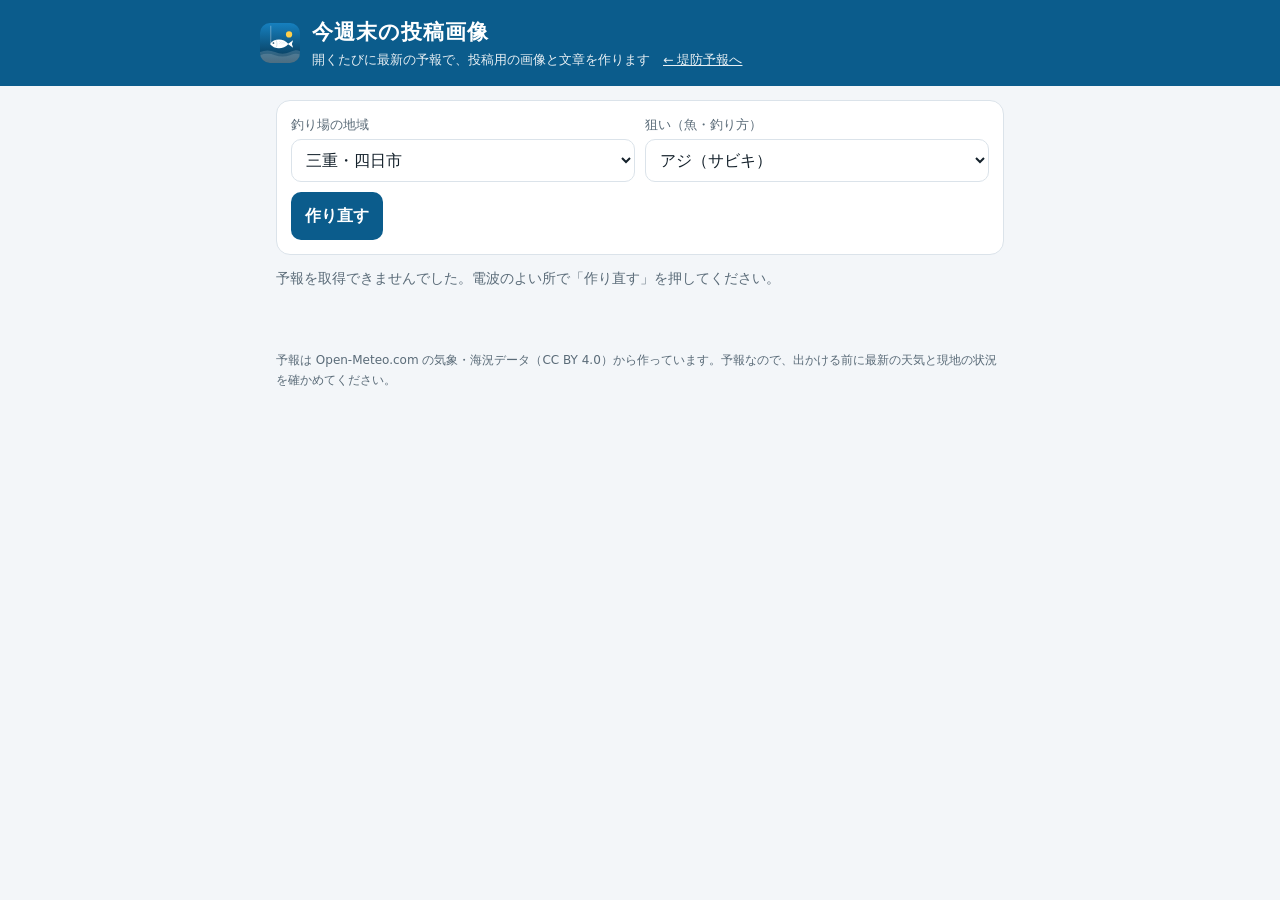
==== post.html @ fdf527df "今週末の投稿画像ページ・SNSリンク・ロゴを追加" ====
<!doctype html>
<html lang="ja">
<head>
<meta charset="utf-8">
<meta name="viewport" content="width=device-width, initial-scale=1">
<title>今週末の投稿画像｜釣果ラボ</title>
<meta name="description" content="今週末の堤防予報を、SNS に投稿できる画像と文章にまとめます。">
<link rel="icon" href="img/icon.svg" type="image/svg+xml">
<link rel="stylesheet" href="style.css">
</head>
<body>
<header>
  <div class="brand"><img src="img/icon.svg" alt="" width="40" height="40"><div><h1>今週末の投稿画像</h1>
  <p>開くたびに最新の予報で、投稿用の画像と文章を作ります　<a href="./">← 堤防予報へ</a></p></div></div>
</header>
<main>
  <section class="card">
    <div class="row">
      <div><label for="spot">釣り場の地域</label><select id="spot"></select></div>
      <div><label for="fish">狙い（魚・釣り方）</label><select id="fish"></select></div>
    </div>
    <div id="custom" class="row hide" style="margin-top:10px">
      <div><label for="lat">緯度</label><input id="lat" type="number" step="0.01"></div>
      <div><label for="lon">経度</label><input id="lon" type="number" step="0.01"></div>
    </div>
    <div class="btns"><button class="btn" id="make">作り直す</button></div>
  </section>

  <div id="status">今週末の予報を取り寄せています…</div>

  <section class="card hide" id="out">
    <canvas id="cv" width="1080" height="1350" class="preview" role="img" aria-label="今週末の堤防予報の画像"></canvas>
    <div class="btns" style="justify-content:center">
      <button class="btn" id="share">📤 画像と文章を共有</button>
      <button class="btn sub" id="save">画像を保存</button>
    </div>
    <p class="hint" style="text-align:center">スマホでは「共有」から X や Instagram を選べます。うまくいかないときは「画像を保存」と「文章をコピー」を使ってください。</p>
    <label for="text" style="margin-top:12px">投稿の文章</label>
    <textarea id="text"></textarea>
    <div class="btns"><button class="btn sub" id="copy">文章をコピー</button></div>
  </section>
</main>
<footer>
  <p>予報は Open-Meteo.com の気象・海況データ（CC BY 4.0）から作っています。予報なので、出かける前に最新の天気と現地の状況を確かめてください。</p>
</footer>

<script src="forecast.js"></script>
<script>
(function(){
"use strict";
const {SPOTS,FISH,GRADE,store,md,hm,getData,analyze,spotLatLon} = window.ChokaLab;
const $ = id => document.getElementById(id);
SPOTS.forEach((s,i)=>{ const o=document.createElement("option"); o.value=i; o.textContent=s[0]; $("spot").appendChild(o); });
FISH.forEach((f,i)=>{ const o=document.createElement("option"); o.value=i; o.textContent=f.name; $("fish").appendChild(o); });
$("spot").value = store.get("spot", 0);
$("fish").value = store.get("fish", 0);
$("lat").value = store.get("lat", "");
$("lon").value = store.get("lon", "");
const toggleCustom=()=>$("custom").classList.toggle("hide", SPOTS[+$("spot").value][1]!==null);
toggleCustom();
$("spot").addEventListener("change", ()=>{ toggleCustom(); make(); });
$("fish").addEventListener("change", make);
$("make").addEventListener("click", make);

// 今週末（土・日）。今日が日曜なら今日だけ
function weekendDates(){
  const t=new Date(); const dow=t.getDay(); const out=[];
  const add=n=>{ const d=new Date(t.getFullYear(),t.getMonth(),t.getDate()+n); out.push(window.ChokaLab.ymd(d)); };
  if(dow===0){ add(0); } else if(dow===6){ add(0); add(1); } else { add(6-dow); add(7-dow); }
  return out;
}

const COL={s:"#0f8a5f",a:"#2f7fbf",b:"#c78a00",c:"#c0392b"};
const FONT='"Hiragino Sans","Yu Gothic","Meiryo","Noto Sans JP",sans-serif';
let icon=null;
const iconImg=new Image(); iconImg.onload=()=>{icon=iconImg;}; iconImg.src="img/icon.svg";

function rr(ctx,x,y,w,h,r){ ctx.beginPath(); ctx.moveTo(x+r,y); ctx.arcTo(x+w,y,x+w,y+h,r); ctx.arcTo(x+w,y+h,x,y+h,r); ctx.arcTo(x,y+h,x,y,r); ctx.arcTo(x,y,x+w,y,r); ctx.closePath(); }
function fitText(ctx,txt,max,size,weight){ let s=size; do{ ctx.font=`${weight} ${s}px ${FONT}`; s-=2; }while(ctx.measureText(txt).width>max && s>18); }

function draw(days, spot, fish, hasTide){
  const cv=$("cv"), ctx=cv.getContext("2d"), W=1080, H=1350;
  const g=ctx.createLinearGradient(0,0,0,H); g.addColorStop(0,"#1680bf"); g.addColorStop(0.5,"#0b5c8c"); g.addColorStop(1,"#062c44");
  ctx.fillStyle=g; ctx.fillRect(0,0,W,H);
  // 波
  ctx.fillStyle="rgba(255,255,255,.08)"; ctx.beginPath(); ctx.moveTo(0,1230);
  for(let x=0;x<=W;x+=10) ctx.lineTo(x,1230+Math.sin(x/90)*16); ctx.lineTo(W,H); ctx.lineTo(0,H); ctx.fill();
  // 見出し
  if(icon){ ctx.save(); rr(ctx,60,58,96,96,22); ctx.clip(); ctx.drawImage(icon,60,58,96,96); ctx.restore(); }
  ctx.fillStyle="#fff"; ctx.textBaseline="alphabetic";
  ctx.font=`800 64px ${FONT}`; ctx.fillText("今週末の堤防予報",180,122);
  ctx.font=`600 30px ${FONT}`; ctx.globalAlpha=.9; fitText(ctx, spot+"　／　"+fish.name, 820, 32, 600); ctx.fillText(spot+"　／　"+fish.name,180,166); ctx.globalAlpha=1;

  // 日ごとのカード
  const top=200, gap=30, n=Math.max(1,days.length), ch=(1180-top-gap*(n-1))/n;
  days.forEach((d,i)=>{
    const y=top+i*(ch+gap), x=60, w=W-120;
    ctx.fillStyle="#ffffff"; rr(ctx,x,y,w,ch,36); ctx.fill();
    const {txt,w:wd}=md(d.date); const G=GRADE[d.grade]; const b=d.best;
    // 判定マーク
    ctx.fillStyle=COL[d.grade]; rr(ctx,x+36,y+40,200,200,40); ctx.fill();
    ctx.fillStyle="#fff"; ctx.textAlign="center";
    ctx.font=`800 120px ${FONT}`; ctx.fillText(G[0],x+136,y+170);
    ctx.font=`700 34px ${FONT}`; ctx.fillText(G[1],x+136,y+222);
    ctx.textAlign="left";
    // 日付と潮
    ctx.fillStyle= wd===6?"#2f6fd0": wd===0?"#c0392b":"#14212b";
    ctx.font=`800 62px ${FONT}`; ctx.fillText(txt,x+270,y+104);
    const dw=ctx.measureText(txt).width;
    ctx.fillStyle="#e3f0f8"; rr(ctx,x+290+dw,y+56,120,60,30); ctx.fill();
    ctx.fillStyle="#0b5c8c"; ctx.font=`800 34px ${FONT}`; ctx.fillText(d.tn,x+308+dw,y+98);
    // 狙う時間
    ctx.fillStyle="#14212b";
    const bestTxt = d.allStop ? "やめとけ："+b.stop[0] : `${hm(b.s)}〜${hm(b.e)}`;
    const bestSub = d.allStop ? "" : b.label+(b.trend?"・"+b.trend:"");
    if(d.allStop){ ctx.fillStyle="#c0392b"; fitText(ctx,bestTxt,w-310,46,800); ctx.fillText(bestTxt,x+270,y+180); }
    else { ctx.font=`800 52px ${FONT}`; ctx.fillText(bestTxt,x+270,y+178);
      ctx.fillStyle="#0b5c8c"; ctx.font=`700 36px ${FONT}`; ctx.fillText(bestSub,x+270,y+228); }
    // 細目
    const hi=d.hiLo.filter(z=>z.hi).map(z=>hm(z.m)).join("・")||"—";
    const lo=d.hiLo.filter(z=>!z.hi).map(z=>hm(z.m)).join("・")||"—";
    const facts=[
      ["満潮", hasTide?hi:"—"], ["干潮", hasTide?lo:"—"],
      ["風", `${b.dir} ${b.wind.toFixed(0)}m/s`], ["波", b.wave===null?"—":b.wave.toFixed(1)+"m"],
      ["雨", b.rain<0.2?"なし":b.rain.toFixed(1)+"mm"], ["日の出", hm(d.sr)]
    ];
    // 1段目：満潮・干潮（2列）、2段目：風・波・雨・日の出（4列）
    const fy=y+Math.max(300, ch-150);
    facts.forEach((f,j)=>{
      const row = j<2 ? 0 : 1, cols = row===0 ? 2 : 4, k = row===0 ? j : j-2;
      const colW=(w-72)/cols, cx=x+36+k*colW, cy=fy+row*64;
      ctx.fillStyle="#5a6b78"; ctx.font=`600 28px ${FONT}`; ctx.fillText(f[0],cx,cy);
      const lw=ctx.measureText(f[0]).width+12;
      ctx.fillStyle="#14212b"; fitText(ctx,f[1],colW-lw-16,34,800);
      ctx.fillText(f[1],cx+lw,cy); });
  });
  // フッター
  ctx.fillStyle="#fff"; ctx.globalAlpha=.92; ctx.font=`700 32px ${FONT}`; ctx.textAlign="left";
  ctx.fillText("予報ツール  choka-lab.github.io",60,1292);
  ctx.textAlign="right"; ctx.fillText("@choka_lab",W-60,1292); ctx.textAlign="left"; ctx.globalAlpha=1;
  ctx.font=`500 22px ${FONT}`; ctx.globalAlpha=.7; ctx.fillText("※予報です。現地の状況と安全を優先してください　データ：Open-Meteo.com",60,1330); ctx.globalAlpha=1;
}

function postText(days, spot, fish){
  const lines=days.map(d=>{ const {txt}=md(d.date); const g=GRADE[d.grade][0]; const b=d.best;
    return d.allStop ? `${txt} ${g}${d.tn}　やめとけ（${b.stop[0]}）` : `${txt} ${g}${d.tn}　${hm(b.s)}〜${hm(b.e)} ${b.label}${b.trend?"・"+b.trend:""}　風${b.wind.toFixed(0)}m`; });
  const best=days.filter(d=>d.grade!=="c").sort((a,b)=>b.best.score-a.best.score)[0];
  const lead = best ? `行くなら${md(best.date).txt}の${best.best.label}！` : "今週末は無理せず、来週に期待…";
  return `【今週末の堤防予報】${spot}／${fish.name}\n${lead}\n\n${lines.join("\n")}\n\n◎行くべき ○いい日 △微妙 ×やめとけ\n予報ツール→ https://choka-lab.github.io/\n#釣果ラボ #堤防釣り ${fish.tags} #釣り好きな人と繋がりたい`;
}

let lastBlob=null;
async function make(){
  const si=+$("spot").value, fi=+$("fish").value;
  store.set("spot",si); store.set("fish",fi);
  const ll=spotLatLon(si,$("lat").value,$("lon").value);
  if(!ll){ $("status").textContent="緯度・経度を数字で入れてください。"; return; }
  $("status").textContent="今週末の予報を取り寄せています…"; $("make").disabled=true;
  try{
    const res=analyze(await getData(ll[0],ll[1]), FISH[fi]);
    const want=weekendDates(); const days=res.days.filter(d=>want.includes(d.date));
    if(!days.length) throw new Error("no days");
    const spot=SPOTS[si][1]===null?"指定の地点":SPOTS[si][0].replace("・"," ");
    if(document.fonts && document.fonts.ready) await document.fonts.ready;
    draw(days, spot, FISH[fi], res.hasTide);
    $("text").value=postText(days, spot, FISH[fi]);
    $("out").classList.remove("hide");
    $("status").textContent="できました。内容を確かめてから投稿してください。";
    lastBlob=await new Promise(r=>$("cv").toBlob(r,"image/png"));
  }catch(e){
    $("status").textContent="予報を取得できませんでした。電波のよい所で「作り直す」を押してください。";
  }finally{ $("make").disabled=false; }
}

function fileName(){ return "choka-lab_"+new Date().toISOString().slice(0,10)+".png"; }
$("share").addEventListener("click", async ()=>{
  if(!lastBlob) return;
  const file=new File([lastBlob], fileName(), {type:"image/png"});
  const data={files:[file], text:$("text").value};
  try{
    if(navigator.canShare && navigator.canShare(data)){ await navigator.share(data); return; }
  }catch(e){ if(e && e.name==="AbortError") return; }
  $("status").textContent="この端末では共有が使えません。「画像を保存」と「文章をコピー」を使ってください。";
});
$("save").addEventListener("click", ()=>{
  if(!lastBlob) return;
  const a=document.createElement("a"); a.href=URL.createObjectURL(lastBlob); a.download=fileName(); a.click();
  setTimeout(()=>URL.revokeObjectURL(a.href),2000);
});
$("copy").addEventListener("click", async ()=>{
  const t=$("text"); try{ await navigator.clipboard.writeText(t.value); }catch(e){ t.select(); try{document.execCommand("copy");}catch(_){} }
  $("copy").textContent="コピーしました"; setTimeout(()=>{$("copy").textContent="文章をコピー";},1500);
});
// アイコンを読み込んでから作る
if(iconImg.complete) make(); else { iconImg.onload=()=>{icon=iconImg; make();}; iconImg.onerror=make; }
})();
</script>
</body>
</html>
---- style.css ----
:root{
  --bg:#f3f6f9; --card:#ffffff; --ink:#14212b; --sub:#5a6b78; --line:#dbe3ea;
  --sea:#0b5c8c; --sea2:#e3f0f8; --good:#0f8a5f; --ok:#2f7fbf; --mid:#c78a00; --bad:#c0392b;
  --chip:#eef3f7; --head:#0b5c8c;
}
@media (prefers-color-scheme: dark){
  :root:not([data-theme="light"]){
    --bg:#0e161d; --card:#16212b; --ink:#e6edf2; --sub:#9db0bf; --line:#2a3a48;
    --sea:#5cb3e6; --sea2:#173246; --good:#3ccf95; --ok:#6fb3ec; --mid:#e7b340; --bad:#ff6f61; --chip:#1d2b37; --head:#0b3a57;
  }
}
:root[data-theme="dark"]{
  --bg:#0e161d; --card:#16212b; --ink:#e6edf2; --sub:#9db0bf; --line:#2a3a48;
  --sea:#5cb3e6; --sea2:#173246; --good:#3ccf95; --ok:#6fb3ec; --mid:#e7b340; --bad:#ff6f61; --chip:#1d2b37; --head:#0b3a57;
}
*{box-sizing:border-box}
body{margin:0;background:var(--bg);color:var(--ink);font-family:"Hiragino Sans","Yu Gothic UI","Meiryo",system-ui,sans-serif;line-height:1.6}
header{background:var(--head);color:#fff;padding:16px}
.brand{display:flex;gap:12px;align-items:center;max-width:760px;margin:0 auto}
.brand img{border-radius:10px;flex:none}
header h1{margin:0;font-size:21px;letter-spacing:.05em}
header p{margin:0;font-size:12.5px;opacity:.9}
header a{color:#fff}
main{max-width:760px;margin:0 auto;padding:14px 16px 40px}
.card{background:var(--card);border:1px solid var(--line);border-radius:14px;padding:14px;margin-bottom:12px}
label{display:block;font-size:13px;color:var(--sub);margin:0 0 4px}
select,input,button{font:inherit}
select,input[type=number]{width:100%;padding:10px;border:1px solid var(--line);border-radius:10px;background:var(--card);color:var(--ink)}
.row{display:grid;grid-template-columns:1fr 1fr;gap:10px}
@media (max-width:520px){.row{grid-template-columns:1fr}}
.btn{border:0;border-radius:10px;padding:11px 14px;background:var(--sea);color:#fff;font-weight:700;cursor:pointer;text-decoration:none;display:inline-block}
@media (prefers-color-scheme: dark){:root:not([data-theme="light"]) .btn:not(.sub){color:#06202f}}
:root[data-theme="dark"] .btn:not(.sub){color:#06202f}
.btn.sub{background:var(--chip);color:var(--ink);border:1px solid var(--line);font-weight:600}
.btn:disabled{opacity:.6}
.btns{display:flex;gap:8px;flex-wrap:wrap;margin-top:10px}
.cta{display:block;text-align:center;background:var(--sea2);color:var(--sea);border:1px solid var(--line);border-radius:14px;padding:12px;margin-bottom:12px;font-weight:800;text-decoration:none}
.chips{display:flex;flex-wrap:wrap;gap:6px}
.chip{border:1px solid var(--line);background:var(--chip);color:var(--ink);border-radius:999px;padding:6px 11px;font-size:14px;cursor:pointer;user-select:none}
.chip.on{background:var(--sea);color:#fff;border-color:var(--sea)}
.chip.we{font-weight:700}
.hint{font-size:12px;color:var(--sub);margin-top:6px}
#status{font-size:14px;color:var(--sub);margin:6px 0 10px}
.day{display:grid;grid-template-columns:64px 1fr;gap:12px;align-items:start}
.mark{width:64px;height:64px;border-radius:14px;display:flex;flex-direction:column;align-items:center;justify-content:center;color:#fff;font-weight:800}
.mark b{font-size:28px;line-height:1}
.mark span{font-size:11px;font-weight:600;margin-top:3px}
.m-s{background:var(--good)} .m-a{background:var(--ok)} .m-b{background:var(--mid)} .m-c{background:var(--bad)}
.dhead{display:flex;flex-wrap:wrap;align-items:baseline;gap:6px 10px}
.dhead h3{margin:0;font-size:18px}
.sat{color:#2f6fd0} .sun{color:var(--bad)}
.tag{font-size:12px;padding:2px 8px;border-radius:999px;background:var(--sea2);color:var(--sea);font-weight:700}
.best{margin:6px 0 4px;font-weight:700}
.best small{font-weight:600;color:var(--sub)}
.facts{display:flex;flex-wrap:wrap;gap:4px 14px;font-size:13px;color:var(--sub)}
.facts b{color:var(--ink);font-weight:700}
.warn{margin-top:6px;font-size:13px;color:var(--bad);font-weight:700}
.why{margin-top:4px;font-size:12px;color:var(--sub)}
svg.tide{width:100%;height:58px;display:block;margin-top:8px}
.top{border:2px solid var(--good)}
textarea{width:100%;min-height:150px;padding:10px;border:1px solid var(--line);border-radius:10px;background:var(--card);color:var(--ink);font:inherit;font-size:14px}
.sns{display:grid;grid-template-columns:repeat(4,1fr);gap:8px}
@media (max-width:420px){.sns{grid-template-columns:repeat(2,1fr)}}
.sns a{display:block;text-align:center;padding:10px 6px;border-radius:10px;background:var(--chip);border:1px solid var(--line);color:var(--ink);font-weight:700;text-decoration:none}
.preview{width:100%;max-width:420px;display:block;margin:0 auto;border-radius:12px;border:1px solid var(--line)}
footer{font-size:12px;color:var(--sub);max-width:760px;margin:0 auto;padding:0 16px 30px}
footer a{color:var(--sub)}
.hide{display:none}
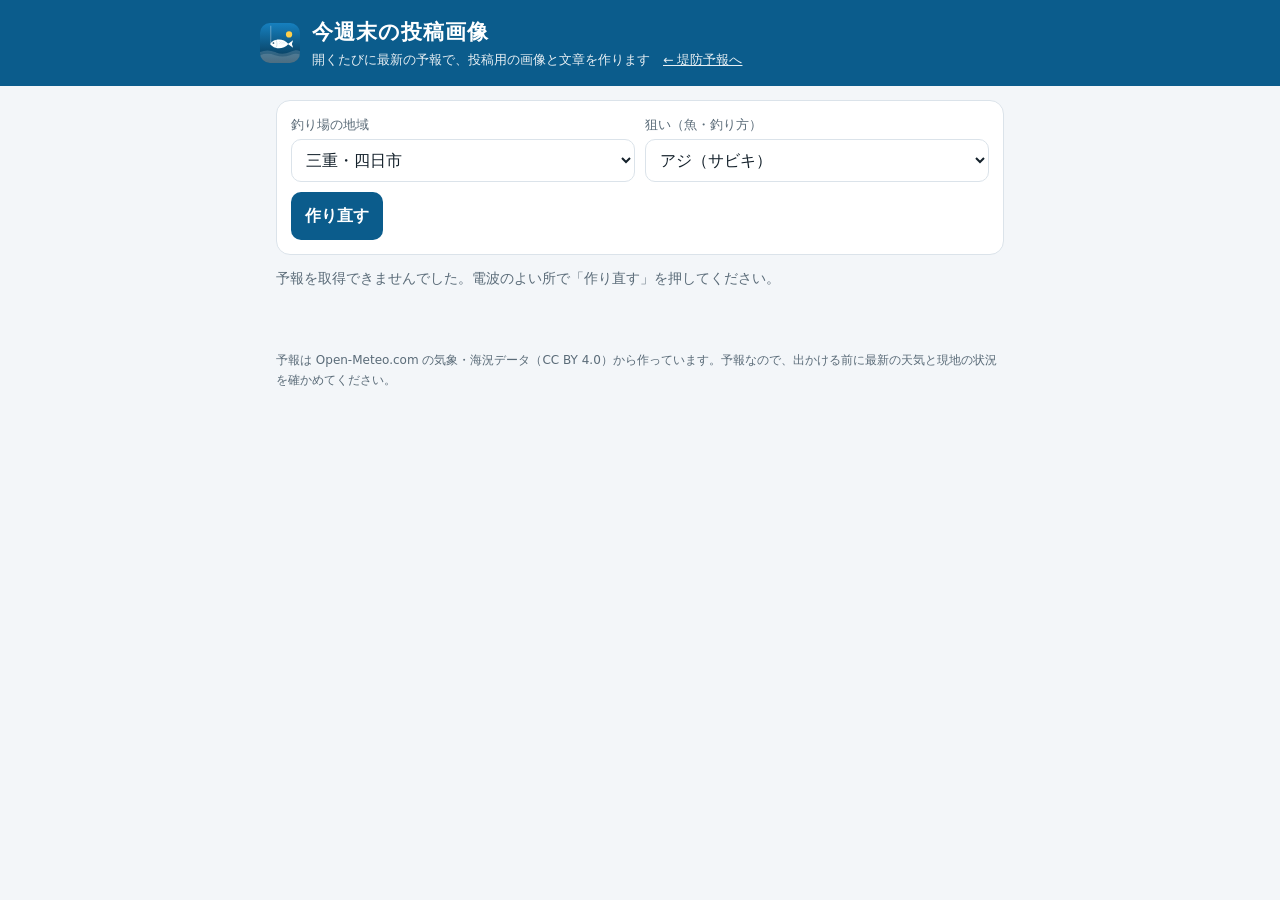
==== commit a4ede403: "投稿画像：風の欄を広く、画像書き出し用の表示を追加" ====
--- a/post.html
+++ b/post.html
@@ -127,8 +127,10 @@
     // 1段目：満潮・干潮（2列）、2段目：風・波・雨・日の出（4列）
     const fy=y+Math.max(300, ch-150);
     facts.forEach((f,j)=>{
-      const row = j<2 ? 0 : 1, cols = row===0 ? 2 : 4, k = row===0 ? j : j-2;
-      const colW=(w-72)/cols, cx=x+36+k*colW, cy=fy+row*64;
+      const row = j<2 ? 0 : 1, k = row===0 ? j : j-2;
+      // 2段目は風を広めに（風・波・雨・日の出 = 32%・21%・21%・26%）
+      const fr = row===0 ? [0,.5,1] : [0,.32,.53,.74,1];
+      const inner=w-72, colW=(fr[k+1]-fr[k])*inner, cx=x+36+fr[k]*inner, cy=fy+row*64;
       ctx.fillStyle="#5a6b78"; ctx.font=`600 28px ${FONT}`; ctx.fillText(f[0],cx,cy);
       const lw=ctx.measureText(f[0]).width+12;
       ctx.fillStyle="#14212b"; fitText(ctx,f[1],colW-lw-16,34,800);
@@ -191,6 +193,15 @@
   const t=$("text"); try{ await navigator.clipboard.writeText(t.value); }catch(e){ t.select(); try{document.execCommand("copy");}catch(_){} }
   $("copy").textContent="コピーしました"; setTimeout(()=>{$("copy").textContent="文章をコピー";},1500);
 });
+// ?raw=1 のときは画像だけを原寸で表示（画像の書き出し用）
+if(new URLSearchParams(location.search).get("raw")){
+  document.body.style.margin="0"; document.body.style.background="#000";
+  document.querySelector("header").style.display="none"; document.querySelector("footer").style.display="none";
+  document.querySelectorAll("main > section.card:first-child, #status, #out .btns, #out .hint, #out label, #text").forEach(e=>e.style.display="none");
+  const m=document.querySelector("main"); m.style.padding="0"; m.style.maxWidth="none";
+  const o=$("out"); o.style.cssText="padding:0;border:0;margin:0;background:none";
+  const cv=$("cv"); cv.style.cssText="width:1080px;max-width:none;border:0;border-radius:0;display:block";
+}
 // アイコンを読み込んでから作る
 if(iconImg.complete) make(); else { iconImg.onload=()=>{icon=iconImg; make();}; iconImg.onerror=make; }
 })();
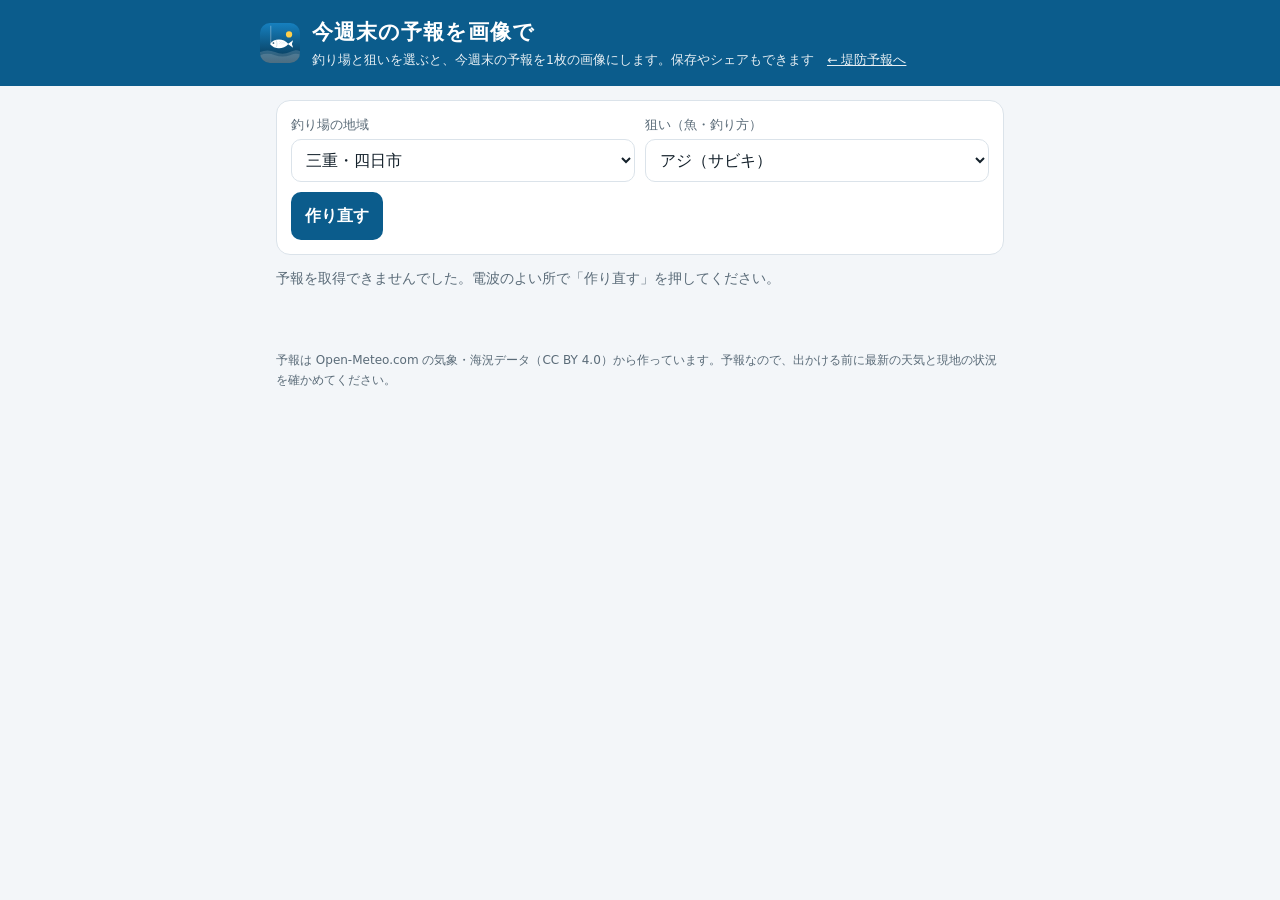
==== commit 21349340: "画像ページの言葉を来た人向けに" ====
--- a/post.html
+++ b/post.html
@@ -3,15 +3,15 @@
 <head>
 <meta charset="utf-8">
 <meta name="viewport" content="width=device-width, initial-scale=1">
-<title>今週末の投稿画像｜釣果ラボ</title>
-<meta name="description" content="今週末の堤防予報を、SNS に投稿できる画像と文章にまとめます。">
+<title>今週末の予報を画像で｜釣果ラボ</title>
+<meta name="description" content="釣り場と狙いを選ぶと、今週末の堤防予報を1枚の画像にします。保存やシェアもできます。">
 <link rel="icon" href="img/icon.svg" type="image/svg+xml">
 <link rel="stylesheet" href="style.css">
 </head>
 <body>
 <header>
-  <div class="brand"><img src="img/icon.svg" alt="" width="40" height="40"><div><h1>今週末の投稿画像</h1>
-  <p>開くたびに最新の予報で、投稿用の画像と文章を作ります　<a href="./">← 堤防予報へ</a></p></div></div>
+  <div class="brand"><img src="img/icon.svg" alt="" width="40" height="40"><div><h1>今週末の予報を画像で</h1>
+  <p>釣り場と狙いを選ぶと、今週末の予報を1枚の画像にします。保存やシェアもできます　<a href="./">← 堤防予報へ</a></p></div></div>
 </header>
 <main>
   <section class="card">
@@ -35,7 +35,7 @@
       <button class="btn sub" id="save">画像を保存</button>
     </div>
     <p class="hint" style="text-align:center">スマホでは「共有」から X や Instagram を選べます。うまくいかないときは「画像を保存」と「文章をコピー」を使ってください。</p>
-    <label for="text" style="margin-top:12px">投稿の文章</label>
+    <label for="text" style="margin-top:12px">シェア用の文章</label>
     <textarea id="text"></textarea>
     <div class="btns"><button class="btn sub" id="copy">文章をコピー</button></div>
   </section>
@@ -167,7 +167,7 @@
     draw(days, spot, FISH[fi], res.hasTide);
     $("text").value=postText(days, spot, FISH[fi]);
     $("out").classList.remove("hide");
-    $("status").textContent="できました。内容を確かめてから投稿してください。";
+    $("status").textContent="できました。保存やシェアができます。";
     lastBlob=await new Promise(r=>$("cv").toBlob(r,"image/png"));
   }catch(e){
     $("status").textContent="予報を取得できませんでした。電波のよい所で「作り直す」を押してください。";
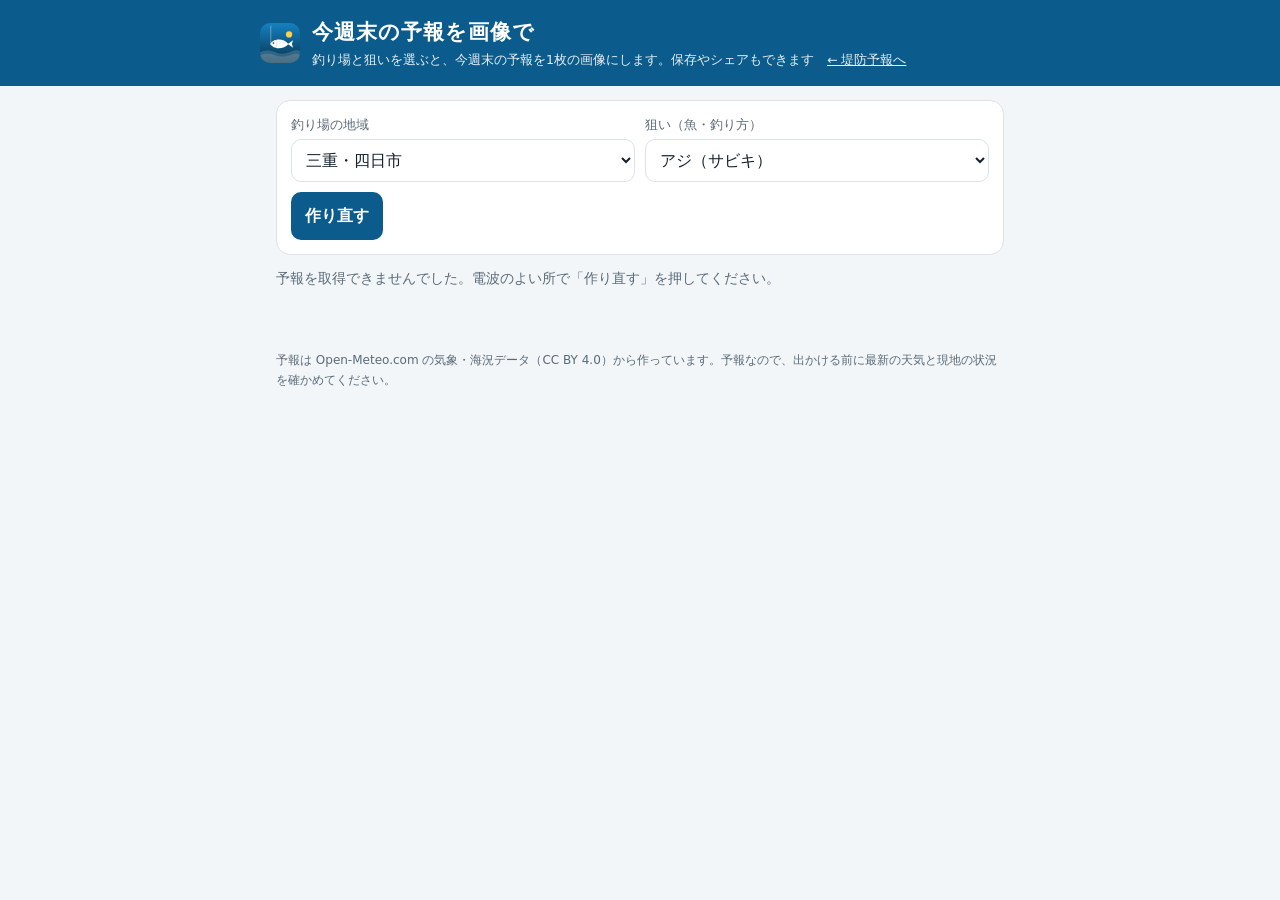
==== commit 33eae3c2: "釣果ノートを追加、釣り場を全国43か所に、地域のハッシュタグと地点リクエスト Co-Authored-By: Claude Opus 5.5 <noreply@anthropic.com>" ====
--- a/post.html
+++ b/post.html
@@ -48,9 +48,9 @@
 <script>
 (function(){
 "use strict";
-const {SPOTS,FISH,GRADE,store,md,hm,getData,analyze,spotLatLon} = window.ChokaLab;
+const {fillSpotSelect,prefTag,SPOTS,FISH,GRADE,store,md,hm,getData,analyze,spotLatLon} = window.ChokaLab;
 const $ = id => document.getElementById(id);
-SPOTS.forEach((s,i)=>{ const o=document.createElement("option"); o.value=i; o.textContent=s[0]; $("spot").appendChild(o); });
+fillSpotSelect($("spot"));
 FISH.forEach((f,i)=>{ const o=document.createElement("option"); o.value=i; o.textContent=f.name; $("fish").appendChild(o); });
 $("spot").value = store.get("spot", 0);
 $("fish").value = store.get("fish", 0);
@@ -148,7 +148,7 @@
     return d.allStop ? `${txt} ${g}${d.tn}　やめとけ（${b.stop[0]}）` : `${txt} ${g}${d.tn}　${hm(b.s)}〜${hm(b.e)} ${b.label}${b.trend?"・"+b.trend:""}　風${b.wind.toFixed(0)}m`; });
   const best=days.filter(d=>d.grade!=="c").sort((a,b)=>b.best.score-a.best.score)[0];
   const lead = best ? `行くなら${md(best.date).txt}の${best.best.label}！` : "今週末は無理せず、来週に期待…";
-  return `【今週末の堤防予報】${spot}／${fish.name}\n${lead}\n\n${lines.join("\n")}\n\n◎行くべき ○いい日 △微妙 ×やめとけ\n予報ツール→ https://choka-lab.github.io/\n#釣果ラボ #堤防釣り ${fish.tags} #釣り好きな人と繋がりたい`;
+  return `【今週末の堤防予報】${spot}／${fish.name}\n${lead}\n\n${lines.join("\n")}\n\n◎行くべき ○いい日 △微妙 ×やめとけ\n予報ツール→ https://choka-lab.github.io/\n#釣果ラボ #堤防釣り ${prefTag(+$("spot").value)} ${fish.tags} #釣り好きな人と繋がりたい`.replace(/  +/g," ");
 }
 
 let lastBlob=null;
